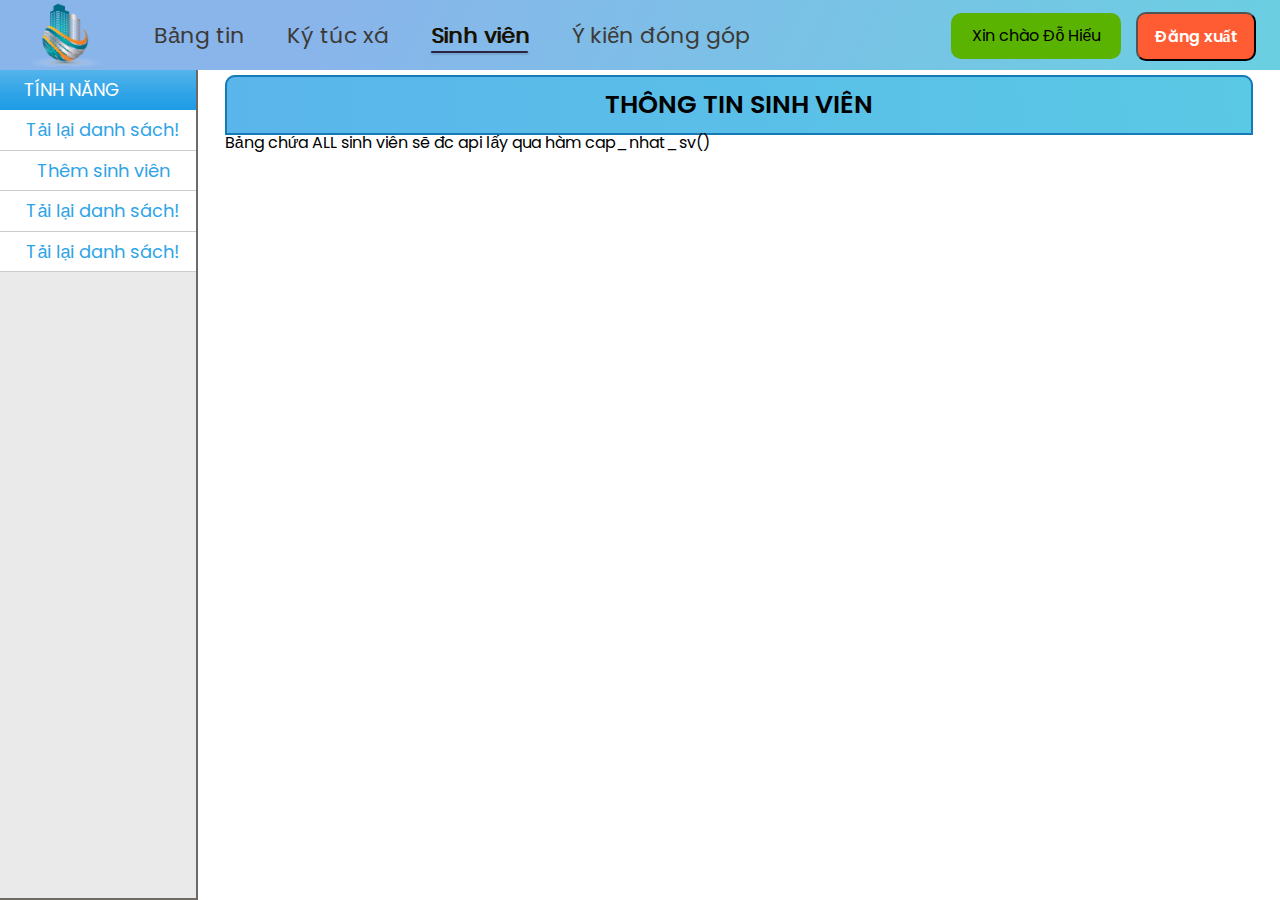
==== quan_ly.html @ 20b8197f "push ngay k nó mà lỗi thì toi!" ====
﻿<!DOCTYPE html>
<html lang="en">
    <head>
        <meta charset="UTF-8" />
        <meta http-equiv="X-UA-Compatible" content="IE=edge" />
        <meta name="viewport" content="width=device-width, initial-scale=1.0" />
        <title>Ký túc xá DKid</title>
        <link
            rel="icon"
            href="./assets/styles/img/favicon.ico"
            type="image/x-icon"
        />
        <!-- Reset CSS -->
        <!--Hiếu pro-->
        <link rel="stylesheet" href="./assets/styles/css/reset.css" />

        <!-- Front Poppins-->
        <link href="assets/fronts/stylesheet.css" rel="stylesheet" />

        <!-- Font_Awesome -->
        <link
            rel="stylesheet"
            href="https://cdnjs.cloudflare.com/ajax/libs/font-awesome/6.4.2/css/all.min.css"
            integrity="sha512-z3gLpd7yknf1YoNbCzqRKc4qyor8gaKU1qmn+CShxbuBusANI9QpRohGBreCFkKxLhei6S9CQXFEbbKuqLg0DA=="
            crossorigin="anonymous"
            referrerpolicy="no-referrer"
        />

        <!-- jquery -->
        <script src="assets/javascripts/jqueryv371.js"></script>
        <!--<script
        src="https://code.jquery.com/jquery-3.7.1.js"
        integrity="sha256-eKhayi8LEQwp4NKxN+CfCh+3qOVUtJn3QNZ0TciWLP4="
        crossorigin="anonymous"
    ></script>-->
        <!-- jconfirm -->
        <script src="assets/javascripts/jquery-confirm.min.js"></script>
        <link
            href="assets/styles/css/jquery-confirm.min.css"
            rel="stylesheet"
        />

        <!--toastr-->
        <link href="assets/styles/css/toastr.min.css" rel="stylesheet" />
        <script src="assets/javascripts/toastr.min.js"></script>

        <!-- <link
        rel="stylesheet"
        href="https://cdnjs.cloudflare.com/ajax/libs/jquery-confirm/3.3.2/jquery-confirm.min.css"
    />
    <script src="https://cdnjs.cloudflare.com/ajax/libs/jquery-confirm/3.3.2/jquery-confirm.min.js"></script> -->
        <!-- Styles -->
        <link rel="stylesheet" href="./assets/styles/css/styles.css" />

        <!--<link
        rel="stylesheet"
        href="https://cdnjs.cloudflare.com/ajax/libs/jquery-confirm/3.3.2/jquery-confirm.min.css"
    />header
    <script src="https://cdnjs.cloudflare.com/ajax/libs/jquery-confirm/3.3.2/jquery-confirm.min.js"></script>-->
        <!--cokkie - đăng nhập-->
        <script src="assets/javascripts/cookie.js"></script>
        <script src="assets/javascripts/control_user.js"></script>
    </head>
    <body>
        <!-- Header -->
        <header class="header fixed">
            <div class="main-content">
                <div class="body">
                    <!-- Logo -->
                    <a href="/">
                        <img
                            src="./assets/styles/img/logo.png"
                            alt="Lesson."
                            class="logo"
                        />
                    </a>

                    <!-- Nav -->
                    <nav class="nav">
                        <ul>
                            <li class="tab-item">
                                <a href="#!">Bảng tin</a>
                            </li>
                            <li class="tab-item">
                                <a href="#!">Ký túc xá</a>
                            </li>
                            <li class="tab-item active">
                                <a href="#!">Sinh viên</a>
                            </li>
                            <li class="tab-item">
                                <a href="#!">Ý kiến đóng góp</a>
                            </li>
                        </ul>
                    </nav>
                    <div id="user-ql" class="user primary">Xin chào Đỗ Hiếu</div>
                    <!-- Action -->
                    <div class="action">
                        <!-- <a href="#!" class="btn sign-up-btn primary hide"
                            >Đăng nhập</a
                        >
                        <a href="#!" class="btn sign-up-btn primary hide"
                            >Đăng ký</a
                        > -->
                        <button id="dang_xuat" class="btn sign-up-btn danger">
                            Đăng xuất
                        </button>
                    </div>
                </div>
            </div>
        </header>
        <!-- END HEADER -->
        <main class="main row">
            <!-- ?      ĐIỀU HƯỚNG       -->
            <div class="dieu-huong">
                <div class="head-dieu-huong">
                    <i class="fa-solid fa-list-check"></i>
                    <p>TÍNH NĂNG</p>
                </div>
                <!-- Điều hướng bảng tin -->
                <ul class="list-dieu-huong list-pane">
                    <li class="item-dieu-huong">
                        <a href="#tin-tuc">
                            <i class="fa-solid fa-chevron-right"></i>Tin tức</a
                        >
                    </li>
                    <li class="item-dieu-huong">
                        <a href="#thong-bao"
                            ><i class="fa-solid fa-chevron-right"></i>Thông
                            báo</a
                        >
                    </li>
                    <li class="item-dieu-huong">
                        <a href="#blog"
                            ><i class="fa-solid fa-chevron-right"></i>Loa
                            phường</a
                        >
                    </li>
                    <li class="item-dieu-huong">
                        <a href="#!"
                            ><i class="fa-solid fa-chevron-right"></i>Bảng tin
                            4</a
                        >
                    </li>
                </ul>
                <!-- Điều hướng Ký túc -->
                <ul class="list-dieu-huong list-pane">
                    <li class="item-dieu-huong">
                        <a href="#k1">
                            <i class="fa-solid fa-chevron-right"></i> Kí túc
                            K1</a
                        >
                    </li>
                    <li class="item-dieu-huong">
                        <a href="#k2">
                            <i class="fa-solid fa-chevron-right"></i> Kí túc
                            K2</a
                        >
                    </li>
                    <li class="item-dieu-huong">
                        <a href="#k3">
                            <i class="fa-solid fa-chevron-right"></i> Kí túc
                            K3</a
                        >
                    </li>
                </ul>
                <!-- Điều hướng Sinh viên -->
                <ul class="list-dieu-huong list-pane active">
                    <li class="item-dieu-huong">
                        <button id="tai_lai_ds_sv">
                            <i class="fa-solid fa-chevron-right"></i>Tải lại
                            danh sách!
                        </button>
                    </li>
                    <li class="item-dieu-huong">
                        <button id="them_sv">
                            <i class="fa-solid fa-chevron-right"></i>Thêm sinh
                            viên
                        </button>
                    </li>

                    <li class="item-dieu-huong active">
                        <button>
                            <i class="fa-solid fa-chevron-right"></i>Tải lại
                            danh sách!
                        </button>
                    </li>
                    <li class="item-dieu-huong">
                        <button>
                            <i class="fa-solid fa-chevron-right"></i>Tải lại
                            danh sách!
                        </button>
                    </li>
                </ul>
                <!-- Điều hướng Feedback -->
                <ul class="list-dieu-huong list-pane">
                    <li class="item-dieu-huong">
                        <a href=""
                            ><i class="fa-solid fa-chevron-right"></i>Ý kiến
                            1</a
                        >
                    </li>
                    <li class="item-dieu-huong">
                        <a href=""
                            ><i class="fa-solid fa-chevron-right"></i>Ý kiến
                            2</a
                        >
                    </li>
                    <li class="item-dieu-huong">
                        <a href=""
                            ><i class="fa-solid fa-chevron-right"></i>Ý kiến
                            3</a
                        >
                    </li>
                    <li class="item-dieu-huong">
                        <a href=""
                            ><i class="fa-solid fa-chevron-right"></i>Ý kiến
                            4</a
                        >
                    </li>
                </ul>
            </div>

            <!-- ============= NỘI DUNG =========== -->
            <div class="noi-dung">
                <!--========= Bảng tin ========-->
                <div class="bang-tin tab-pane">
                    <div class="container">
                        <!--  Tin tức! -->
                        <div id="tin-tuc" class="tin-tuc">
                            <div class="titile-tintuc">
                                <i class="fa-regular fa-newspaper"></i>
                                <h2>TIN TỨC</h2>
                            </div>
                            <div class="list-tin-tuc">
                                <div class="item-tin-tuc">
                                    <p class="time">
                                        <span>26/04/2022 09:43</span>
                                    </p>
                                    <a href="#!">
                                        <img
                                            src="./assets/styles/img/anh1.png"
                                            alt=""
                                            class="image"
                                        />
                                        <p class="desc">
                                            Hội thảo triển khai Giáo dục STEM
                                            trong các trường THPT tỉnh Thái
                                            Nguyên.
                                        </p>
                                    </a>
                                </div>
                                <div class="item-tin-tuc">
                                    <p class="time">
                                        <span>02/12/2021 00:00</span>
                                    </p>
                                    <a href="#!">
                                        <img
                                            src="./assets/styles/img/anh-2.jpg"
                                            alt=""
                                            class="image"
                                        />
                                        <p class="desc">
                                            Tuần sinh hoạt công dân dành cho
                                            sinh viên K57 năm học 2021-2022.
                                        </p>
                                    </a>
                                </div>
                                <div class="item-tin-tuc">
                                    <p class="time">
                                        <span>02/11/2021 00:00</span>
                                    </p>
                                    <a href="#!">
                                        <img
                                            src="./assets/styles/img/anh-3.jpg"
                                            alt=""
                                            class="image"
                                        />
                                        <p class="desc">
                                            Đề tài của trường đại học kỹ thuật
                                            công nghiệp, ĐH Thái Nguyên đạt giải
                                            thưởng sáng tạo khoa học.
                                        </p>
                                    </a>
                                </div>
                            </div>
                        </div>
                        <!-- Thông báo -->
                        <div id="thong-bao" class="thong-bao">
                            <div class="header-thong-bao">
                                <i class="fa-solid fa-envelope-open-text"></i>
                                <h2>THÔNG BÁO</h2>
                            </div>
                            <div class="row-thong-bao">
                                <div class="cot-trai">
                                    <div class="wrap-img">
                                        <img
                                            src="./assets/styles/img/thongbao.png"
                                            alt=""
                                            class="img-thong-bao"
                                        />
                                    </div>
                                    <p class="time">
                                        <span>07/11/2023 11:01</span>
                                    </p>
                                    <p class="desc">
                                        <a href="#!">
                                            Thông báo số 1031/TB-ĐHKTCN ngày
                                            07/11/2023 Về việc chuẩn bị cho việc
                                            đình chỉ thi đối với sinh viên còn
                                            nợ học phí học kỳ 1 năm học
                                            2023-2024.
                                        </a>
                                        <img
                                            class="new-icon"
                                            src="./assets/styles/img/new-icon.gif"
                                            alt=""
                                        />
                                    </p>
                                </div>
                                <div class="cot-phai">
                                    <ul class="list-thong-bao">
                                        <li class="item-thong-bao">
                                            <div class="xem-tb">
                                                <i
                                                    class="fa-solid fa-angles-right"
                                                ></i>
                                                <a href="#!"
                                                    >Danh sách sinh viên dự xét
                                                    chuẩn đầu ra ngoại ngữ,
                                                    thưởng điểm miễn học các học
                                                    phần tiếng Anh tháng 10 năm
                                                    2023.</a
                                                >
                                                <img
                                                    class="new-icon"
                                                    src="./assets/styles/img/new-icon.gif"
                                                    alt=""
                                                />
                                            </div>
                                            <p class="time">03/11/2023 13:20</p>
                                        </li>
                                        <li class="item-thong-bao">
                                            <div class="xem-tb">
                                                <i
                                                    class="fa-solid fa-angles-right"
                                                ></i>
                                                <a href="#!"
                                                    >Thông báo về việc rút học
                                                    phần nhưng không rút học phí
                                                    học kỳ 1 năm học
                                                    2023-2024</a
                                                >
                                                <img
                                                    class="new-icon"
                                                    src="./assets/styles/img/new-icon.gif"
                                                    alt=""
                                                />
                                            </div>
                                            <p class="time">19/10/2023 09:23</p>
                                        </li>
                                        <li class="item-thong-bao">
                                            <div class="xem-tb">
                                                <i
                                                    class="fa-solid fa-angles-right"
                                                ></i>
                                                <a href="#!"
                                                    >Thông báo Xét đơn của sinh
                                                    viên xin tiếp tục theo học,
                                                    nghỉ học tạm thời, thôi học,
                                                    chuyển trường, chuyển ngành
                                                    đào tạo, chuyển hệ đào tạo,
                                                    học cùng lúc 2 chương trình
                                                    học kỳ II năm học 2023 -
                                                    2024</a
                                                >
                                                <img
                                                    class="new-icon"
                                                    src="./assets/styles/img/new-icon.gif"
                                                    alt=""
                                                />
                                            </div>
                                            <p class="time">09/10/2023 15:25</p>
                                        </li>
                                        <li class="item-thong-bao">
                                            <div class="xem-tb">
                                                <i
                                                    class="fa-solid fa-angles-right"
                                                ></i>
                                                <a href="#!"
                                                    >Danh sách sinh viên đạt
                                                    chuẩn đầu ra ngoại ngữ,
                                                    thưởng điểm miễn học các học
                                                    phần tiếng Anh tháng 9 năm
                                                    2023.</a
                                                >
                                                <img
                                                    class="new-icon"
                                                    src="./assets/styles/img/new-icon.gif"
                                                    alt=""
                                                />
                                            </div>
                                            <p class="time">09/10/2023 15:25</p>
                                        </li>
                                        <li class="item-thong-bao">
                                            <div class="xem-tb">
                                                <i
                                                    class="fa-solid fa-angles-right"
                                                ></i>
                                                <a href="#!"
                                                    >Danh sách sinh viên đạt
                                                    chuẩn đầu ra ngoại ngữ,
                                                    thưởng điểm miễn học các học
                                                    phần tiếng Anh tháng 9 năm
                                                    2023.</a
                                                >
                                                <img
                                                    class="new-icon"
                                                    src="./assets/styles/img/new-icon.gif"
                                                    alt=""
                                                />
                                            </div>
                                            <p class="time">09/10/2023 15:25</p>
                                        </li>
                                        <li class="item-thong-bao">
                                            <div class="xem-tb">
                                                <i
                                                    class="fa-solid fa-angles-right"
                                                ></i>
                                                <a href="#!"
                                                    >Thông báo số 883/TB-ĐHKTCN
                                                    ngày 29/9/2023 về việc thu
                                                    học phí học kỳ 1 năm học
                                                    2023-2024</a
                                                >
                                                <img
                                                    class="new-icon"
                                                    src="./assets/styles/img/new-icon.gif"
                                                    alt=""
                                                />
                                            </div>
                                            <p class="time">29/09/2023 16:15</p>
                                        </li>
                                    </ul>
                                </div>
                            </div>
                        </div>
                        <!-- blog -->
                        <div class="blog" id="blog">
                            <!-- header-blog  -->
                            <div class="header-thong-bao">
                                <i class="fa-solid fa-earth-americas"></i>
                                <h2>Ký túc.blog</h2>
                            </div>
                            <!-- content - blog -->
                            <div class="content-blog">
                                <!-- có bài đăng naopf ném vào body đê -->
                                <div class="body-blog">
                                    <!-- header blog -->
                                    <div class="header-blog">
                                        <div class="row">
                                            <div class="colum-1">
                                                <h2 class="title-blog">
                                                    Ký túc Blog

                                                    <span
                                                        >chia sẻ together
                                                        <i
                                                            class="fa-solid fa-pen"
                                                        ></i>
                                                    </span>
                                                </h2>
                                                <p class="data">
                                                    Để đạt được kết quả tốt
                                                    trong mọi việc ta cần xác
                                                    định mục tiêu rõ ràng cho
                                                    việc đó. Học lập trình cũng
                                                    không là ngoại lệ.
                                                </p>
                                                <button class="btn">
                                                    Đăng bài ngay
                                                </button>
                                            </div>
                                            <div class="colum-2">
                                                <img
                                                    src="./assets/styles/img/Banner_blog.png"
                                                    alt=""
                                                />
                                            </div>
                                        </div>
                                    </div>
                                    <div class="cac-blog">
                                        <!-- block item -->
                                        <div class="blog-item">
                                            <div class="title-blog-item">
                                                <i
                                                    class="fa-brands fa-readme"
                                                ></i>
                                                <h2 class="tieu-de-blog">
                                                    Blog_T1111 (id blog)
                                                </h2>
                                            </div>
                                            <div class="noi-dung-blog">
                                                <img
                                                    src="/assets/styles/img/anh-2.jpg"
                                                    alt=""
                                                />
                                                <h3 class="title-data-blog">
                                                    Lorem ipsum dolor sit amet.
                                                </h3>
                                                <p class="data-blog">
                                                    Lorem ipsum dolor, sit amet
                                                    consectetur adipisicing
                                                    elit. Quas voluptatum
                                                    reiciendis quo eum natus,
                                                    nemo saepe reprehenderit
                                                    perspiciatis inventore.
                                                    Odit, pariatur odio! Velit
                                                    atque voluptas quo aperiam
                                                    quidem? Dolorem itaque
                                                    aperiam recusandae,. Dicta
                                                    quisquam debitis magni
                                                    pariatur ratione aperiam
                                                    quod doloremque atque?
                                                    Dolores incidunt voluptatem
                                                    reiciendis eius sunt
                                                    quisquam tenetur inventore
                                                    reprehenderit vero quis
                                                    repellendus quos nemo soluta
                                                    debitis deserunt. Eum id
                                                    facere, dolores magni eos
                                                    aliquid esse doloribus!
                                                </p>
                                            </div>
                                            <hr />
                                            <div class="footer-blog">
                                                <p class="tac-gia">
                                                    <span class="black"
                                                        >Tác giả:</span
                                                    >
                                                    Đỗ Văn Hiếu
                                                </p>
                                                <p class="time">09/11/2023</p>
                                            </div>
                                        </div>
                                        <!-- end blog-item -->
                                        <!-- block item -->
                                        <div class="blog-item">
                                            <div class="title-blog-item">
                                                <i
                                                    class="fa-brands fa-readme"
                                                ></i>
                                                <h2 class="tieu-de-blog">
                                                    Blog_T1111 (id blog)
                                                </h2>
                                            </div>
                                            <div class="noi-dung-blog">
                                                <img
                                                    src="/assets/styles/img/anh-3.jpg"
                                                    alt=""
                                                />
                                                <h3 class="title-data-blog">
                                                    Lorem ipsum dolor sit amet.
                                                </h3>
                                                <p class="data-blog">
                                                    Lorem ipsum dolor, sit amet
                                                    consectetur adipisicing
                                                    elit. Quas voluptatum
                                                    reiciendis quo eum natus,
                                                    nemo saepe reprehenderit
                                                    perspiciatis inventore.
                                                    Odit, pariatur odio! Velit
                                                    atque voluptas quo aperiam
                                                    quidem? Dolorem itaque
                                                    aperiam recusandae,
                                                    voluptate adipisci in
                                                    repudiandae fugit unde animi
                                                    eaque eligendi sed
                                                    perferendis ab fugiat, ipsum
                                                    quo officia consectetur
                                                    laudantium maiores
                                                    temporibus. Dicta quisquam
                                                    debitis magni pariatur
                                                    ratione aperiam quod
                                                    doloremque atque? Dolores
                                                    incidunt voluptatem
                                                    reiciendis eius sunt
                                                    quisquam tenetur inventore
                                                    reprehenderit vero quis
                                                    repellendus quos nemo soluta
                                                    debitis deserunt, esse
                                                    molestiae ipsum quibusdam
                                                    recusandae minima at maxime
                                                    libero provident veritatis.
                                                    Eum id facere, dolores magni
                                                    eos aliquid esse doloribus!
                                                </p>
                                            </div>
                                            <hr />
                                            <div class="footer-blog">
                                                <p class="tac-gia">
                                                    <span class="black"
                                                        >Tác giả:</span
                                                    >
                                                    Đỗ Văn Hiếu
                                                </p>
                                                <p class="time">09/11/2023</p>
                                            </div>
                                        </div>
                                        <!-- end blog-item -->
                                    </div>
                                </div>
                            </div>
                        </div>
                    </div>
                </div>
                <!--======== Ký túc Xá ============-->
                <div class="ky-tuc-xa tab-pane"></div>
                <!-- ========= Sinh viên -->
                <div class="sinh-vien tab-pane active">
                    <div class="body-sv scorball">
                        <!-- content-sv phàn chứa nội dung đc cách lề -->
                        <div class="content-sv">
                            <!-- title -->
                            <!-- <div class="header-sv">
                                <h2>
                                    div <br />
                                    header-sv tạm thời để đây - rộng 100 h~70px
                                    content-sv <br />- chưa biết cho j vao Những
                                    thành viên uy tín của chúng tôi!
                                </h2>
                            </div> -->
                            <!-- đến phần main-sv ( chứa bảng thông tin sinh viên...) -->
                            <div class="main-sv">
                                <div class="header-sv">
                                    <h3 class="title-main-sv">
                                        THÔNG TIN SINH VIÊN
                                    </h3>
                                </div>
                                <!-- chứa table sinh viên trong div này -->
                                <div
                                    class="div-chua-table-sv"
                                    id="div_chua_table_sv"
                                >
                                    Bảng chứa ALL sinh viên sẽ đc api lấy qua
                                    hàm cap_nhat_sv()
                                </div>
                                <!-- Hết div chứa table -->
                            </div>
                        </div>
                    </div>
                </div>
                <!-- ==========Ý kiến đóng góp ============-->
                <div class="Y-kien-dong-gop tab-pane">
                    <!-- Ý kiến đóng góp
                    <button id="aq"></button>
                    <div id="kq_all_sv"></div> -->
                </div>
            </div>
        </main>

        <!-- Js code -->
        <script src="assets/javascripts/admin.js"></script>
        <!-- <script src="assets/javascripts/giao_dien.js"></script> -->
    </body>
</html>
---- assets/fronts/stylesheet.css ----
@font-face {
    font-family: 'Poppins';
    src: url('./Poppins/Poppins-BlackItalic.woff2') format('woff2'),
        url('./Poppins/Poppins-BlackItalic.woff') format('woff');
    font-weight: 900;
    font-style: italic;
    font-display: swap;
}

@font-face {
    font-family: 'Poppins';
    src: url('./Poppins/Poppins-Black.woff2') format('woff2'),
        url('./Poppins/Poppins-Black.woff') format('woff');
    font-weight: 900;
    font-style: normal;
    font-display: swap;
}

@font-face {
    font-family: 'Poppins';
    src: url('./Poppins/Poppins-Bold.woff2') format('woff2'),
        url('./Poppins/Poppins-Bold.woff') format('woff');
    font-weight: bold;
    font-style: normal;
    font-display: swap;
}

@font-face {
    font-family: 'Poppins';
    src: url('./Poppins/Poppins-ExtraLightItalic.woff2') format('woff2'),
        url('./Poppins/Poppins-ExtraLightItalic.woff') format('woff');
    font-weight: 200;
    font-style: italic;
    font-display: swap;
}

@font-face {
    font-family: 'Poppins';
    src: url('./Poppins/Poppins-ExtraBoldItalic.woff2') format('woff2'),
        url('./Poppins/Poppins-ExtraBoldItalic.woff') format('woff');
    font-weight: bold;
    font-style: italic;
    font-display: swap;
}

@font-face {
    font-family: 'Poppins';
    src: url('./Poppins/Poppins-BoldItalic.woff2') format('woff2'),
        url('./Poppins/Poppins-BoldItalic.woff') format('woff');
    font-weight: bold;
    font-style: italic;
    font-display: swap;
}

@font-face {
    font-family: 'Poppins';
    src: url('./Poppins/Poppins-ExtraLight.woff2') format('woff2'),
        url('./Poppins/Poppins-ExtraLight.woff') format('woff');
    font-weight: 200;
    font-style: normal;
    font-display: swap;
}

@font-face {
    font-family: 'Poppins';
    src: url('./Poppins/Poppins-Italic.woff2') format('woff2'),
        url('./Poppins/Poppins-Italic.woff') format('woff');
    font-weight: normal;
    font-style: italic;
    font-display: swap;
}

@font-face {
    font-family: 'Poppins';
    src: url('./Poppins/Poppins-ExtraBold.woff2') format('woff2'),
        url('./Poppins/Poppins-ExtraBold.woff') format('woff');
    font-weight: bold;
    font-style: normal;
    font-display: swap;
}

@font-face {
    font-family: 'Poppins';
    src: url('./Poppins/Poppins-Regular.woff2') format('woff2'),
        url('./Poppins/Poppins-Regular.woff') format('woff');
    font-weight: normal;
    font-style: normal;
    font-display: swap;
}

@font-face {
    font-family: 'Poppins';
    src: url('./Poppins/Poppins-SemiBoldItalic.woff2') format('woff2'),
        url('./Poppins/Poppins-SemiBoldItalic.woff') format('woff');
    font-weight: 600;
    font-style: italic;
    font-display: swap;
}

@font-face {
    font-family: 'Poppins';
    src: url('./Poppins/Poppins-LightItalic.woff2') format('woff2'),
        url('./Poppins/Poppins-LightItalic.woff') format('woff');
    font-weight: 300;
    font-style: italic;
    font-display: swap;
}

@font-face {
    font-family: 'Poppins';
    src: url('./Poppins/Poppins-Medium.woff2') format('woff2'),
        url('./Poppins/Poppins-Medium.woff') format('woff');
    font-weight: 500;
    font-style: normal;
    font-display: swap;
}

@font-face {
    font-family: 'Poppins';
    src: url('./Poppins/Poppins-SemiBold.woff2') format('woff2'),
        url('./Poppins/Poppins-SemiBold.woff') format('woff');
    font-weight: 600;
    font-style: normal;
    font-display: swap;
}

@font-face {
    font-family: 'Poppins';
    src: url('./Poppins/Poppins-Thin.woff2') format('woff2'),
        url('./Poppins/Poppins-Thin.woff') format('woff');
    font-weight: 100;
    font-style: normal;
    font-display: swap;
}

@font-face {
    font-family: 'Poppins';
    src: url('./Poppins/Poppins-MediumItalic.woff2') format('woff2'),
        url('./Poppins/Poppins-MediumItalic.woff') format('woff');
    font-weight: 500;
    font-style: italic;
    font-display: swap;
}

@font-face {
    font-family: 'Poppins';
    src: url('./Poppins/Poppins-Light.woff2') format('woff2'),
        url('./Poppins/Poppins-Light.woff') format('woff');
    font-weight: 300;
    font-style: normal;
    font-display: swap;
}

@font-face {
    font-family: 'Poppins';
    src: url('./Poppins/Poppins-ThinItalic.woff2') format('woff2'),
        url('./Poppins/Poppins-ThinItalic.woff') format('woff');
    font-weight: 100;
    font-style: italic;
    font-display: swap;
}
---- assets/styles/css/styles.css ----
* {
    box-sizing: border-box;
}
/* width */
::-webkit-scrollbar {
    width: 10px;
}

/* Track */
::-webkit-scrollbar-track {
    box-shadow: inset 0 0 5px grey;
}

/* Handle */
::-webkit-scrollbar-thumb {
    background: var(--back-primary);
}

/* Handle on hover */
::-webkit-scrollbar-thumb:hover {
    background: var(--chu-dam-color);
}

:root {
    --primary-color: #2da3e7;
    --nhat-primary-color: #c5e6f8;
    --chu-color: #2fa4e7;
    --chu-dam-color: #157ab5;
    --nen-phong-xam: #9494b8;
    --mau-chu-trang-xam: #f2f2f2;
    --nen-phong-xanh: #00e64d;
    --nen-phong-cam: #ff8c1a;
    --text-color: #45494d;
    --nen-xam: #eaeaea;
    --mau-time: #868e96;
    --mau-chu-theP: #343a40;
    --back-primary: linear-gradient(#54b4eb, #2fa4e7 60%, #1d9ce5);
}
.tay {
    cursor: pointer;
}

html {
    font-size: 62.5%;
    font-family: "Poppins", sans-serif;
}
.tren-duoi-5 {
    padding: 5px 0 !important;
}

.lh-14 {
    line-height: 1.4 !important;
}

body {
    height: 100vh;
    font-size: 1.6rem;
    font-family: "Poppins", sans-serif;
}

/* Common */
.new-icon {
    height: 20px;
    width: 30px;
}
a {
    text-decoration: none;
    font-family: "Poppins", sans-serif !important;
}

tr:hover {
    background: rgba(102, 179, 255, 0.3);
}

tr:hover .more-info {
    background: rgba(102, 179, 255, 0.3);
}

button {
    font-family: "Poppins";
    font-weight: 400;
    font-size: 1.6rem;
    line-height: calc(28 / 16);
    color: #7a7a7e;
}

.btn {
    display: inline-block;
    min-width: 118px;
    padding: 0 16px;
    line-height: 45px;
    font-weight: 600;
    font-size: 1.6rem;
    text-align: center;
    color: #ffffff;
    border-radius: 10px;
}

.btn:hover {
    opacity: 0.9;
    cursor: pointer;
}

.main-content {
    width: 1440px;
    max-width: calc(100% - 48px);
    margin-left: auto;
    margin-right: auto;
}

.line-clamp {
    display: -webkit-box;
    -webkit-line-clamp: var(--line-clamp, 1);
    -webkit-box-orient: vertical;
    overflow: hidden;
}

.line-clamp.line-2 {
    --line-clamp: 2;
}

.break-all {
    word-break: break-all;
}

.hide {
    display: none;
}

.danger {
    background: #ff5c33;
}

.primary {
    background: #59b300;
}

.btn-choose {
    width: 100%;
    border: none;
    border-bottom: 1px solid #dee2e6;
    padding: 0;
    display: block;
    background-color: #fff;
    color: #2ca3e7;
    cursor: pointer;
    font-weight: 500;
    font-size: 1.6rem;
    padding: 10px 0;
    /* margin: 0 5px; */
}

.btn-choose:hover {
    color: #157ab5 !important;
}

.hide {
    display: none;
}
/* end commom  */

/* cai nao đó */
.list-pane,
.tab-pane {
    display: none;
}

.list-pane.active,
.tab-pane.active {
    display: block;
}

/* Header */
.header {
    height: 70px;
    background-color: #6acfe1;
    background-image: linear-gradient(295deg, #6acfe1 0%, #89b5eb 74%);
}

.header.fixed {
    position: sticky;
    top: 0;
    z-index: 100;
}

.header .body {
    display: flex;
    align-items: center;
    /* padding: 14px 0 8px; */
}

.nav {
    margin-left: 29px;
}

.nav ul {
    display: flex;
}

.nav a {
    position: relative;
    padding: 8px 21px;
    font-size: 2.2rem;
    color: #3d3a35;
}

.nav a:hover,
.nav li.active a {
    text-shadow: 1px 0 0 currentColor;
    color: #171100;
}

.nav li.active a::after {
    position: absolute;
    left: 21px;
    bottom: 6px;
    content: "";
    display: block;
    width: calc(100% - 44px);
    height: 2px;
    background: #292542;
    border-radius: 1px;
    box-shadow: 0px 1px 1px 1px rgba(0, 0, 0, 0.1);
}

.header .sign-up-btn {
    min-width: 120px;
}

.header .user {
    margin-left: auto;
    margin-right: 15px;
    min-width: 170px;
    text-align: center;
    padding: 15px 20px;
    border-radius: 10px;
}

.main-content .logo {
    width: 80px;
    /* transform: scale(1.3); */
    /* transition: transform 0.5s linear; */
}

.main-content .logo:hover {
    transition: transform 0.2s linear;
    transform-style: preserve-3D;
    transform: scale(1.1);
}

/* end header */

/* Main */

.main {
    display: flex;
}

.main .dieu-huong {
    flex-grow: 1;
    width: 200px;
    background-color: var(--nen-xam);
    border-right: solid 2px #6c6a67;
    border-bottom: solid 2px #6e6b64;
}

.main .noi-dung {
    height: calc(100vh - 70px);
    width: calc(100vw - 200px);
    flex-grow: 8;
    /* background-color: wheat; */
    margin: 0 7px;
    overflow-x: hidden;
    scroll-behavior: smooth;
}

/* dieu huong */
.head-dieu-huong {
    position: sticky;
    top: 0;
    display: flex;
    background-image: var(--back-primary);
    color: #fff;
    /* height: 40px; */
    padding: 11px 6px;
    font-size: 1.8rem;
}
.head-dieu-huong i {
    margin-left: 11px;
    margin-right: 7px;
}
.list-dieu-huong .item-dieu-huong button,
.list-dieu-huong .item-dieu-huong a {
    display: inline-block;
    background-color: #fff;
    color: var(--chu-color);
    border: none;
    border-bottom: 1.5px solid #ccc;
    padding: 10px 0 10px 15px;
    width: 100%;
    font-size: 1.8rem;
    font-weight: 400;
    font-family: "Poppins", sans-serif !important;
}

.list-dieu-huong .item-dieu-huong i {
    transform: scale(0.8);
    margin-right: 3px;
}

.list-dieu-huong .item-dieu-huong button:hover,
.list-dieu-huong .item-dieu-huong a:hover {
    cursor: pointer;
    color: var(--chu-dam-color);
}

.list-dieu-huong .item-dieu-huong button {
    padding: 4px 0 4px 8px;
}
/* =========== Ký túc Xá =========== */

/* .header-ktx {
    font-weight: 600;
    font-size: 2rem;
    max-width: 100%;
    height: 45px;
    display: flex;
    align-items: center;
    justify-content: center;
    padding: 10px 0;
    border: solid 3px #007acc;
    border-top: none;
    box-shadow: 4px -3px 9px 8px rgba(0, 153, 255, 0.2);
    text-align: center;
    color: var(--chu-color);
    position: sticky;
    top: 0;
    background-color:  #1E6771
    ;
} */

/* ========== Tòa nhà - phòng ==========*/

.nha {
    /* Dùng Grid */
    display: grid;

    /* Tạo 10 cột */
    grid-template-columns: repeat(10, 1fr);

    /* Tạo 5 hàng */
    grid-template-rows: repeat(5, 1fr);

    /* Khoảng cách giữa các cell */
    gap: 4px;

    height: 580px;
}

.phong-thieu {
    background-color: var(--nen-phong-cam);
}

.phong-du {
    background-color: var(--nen-phong-xanh);
}

.phong-trong {
    background-color: var(--nen-phong-xam);
}

/* Thêm class phòng thiếu phòng đủ để tạo màu. 2 thẻ p bên trong ghi thông tin là đủ r. ấn vào show thêm thông tin */

.phong {
    /* background: orange;
     */
    background-image: url("../img/phongkt.png");
    background-repeat: no-repeat;
    background-size: contain;
    border: solid 2px #000080;
    text-align: center;
    padding-top: 30%;
    cursor: pointer;
    transition: transform 0.5s ease;
}

.phong:hover {
    transform: scale(1.1);
}

.nha .phong p {
    font-size: 1.8rem;
    font-weight: 500;
    color: var(--mau-chu-trang-xam);
}

.day-nha {
    margin-top: 15px;
    background: #e6ffff;
    border: solid 2px var(--chu-dam-color);
    border-top-left-radius: 5px;
    border-top-right-radius: 5px;
    padding: 0 5px;
}

.title-nha {
    display: flex;
    align-items: center;
    justify-content: center;
    height: 60px; /* Điều này giúp căn giữa theo chiều dọc */
    font-weight: 500;
    font-size: 3.5rem;
    display: flex;
    /* padding: 10px 0; */
}

/* ======= Phần bảng tin ======= */

.noi-dung .container {
    margin: 4px;
}
.noi-dung .body {
}

.thong-bao,
.tin-tuc {
    /* box-shadow: 0px -14px 43px 0px rgba(0, 0, 0, 0.1); */
    box-shadow: 12px 21px 32px 11px rgba(0, 0, 0, 0.1);
}

.header-thong-bao,
.titile-tintuc {
    width: 100%;
    height: 45px;
    background-color: var(--primary-color);
    color: var(--mau-chu-trang-xam);
    display: flex;
    align-items: center;
    border-top-right-radius: 4px;
    border-top-left-radius: 4px;
}

.header-thong-bao h2,
.titile-tintuc h2 {
    color: var(--mau-chu-trang-xam);
    font-weight: 400;
    font-size: 2rem;
    margin-left: 15px;
}

.header-thong-bao i,
.titile-tintuc i {
    font-size: 1.8rem;
    margin-left: 20px;
}

.list-tin-tuc {
    margin-top: 5px;
    display: flex;
    gap: 10px;
}

.item-tin-tuc .time {
    display: flex;
    padding: 8px 0;
    padding-right: 10px;
    font-style: italic;
    color: #343a40;
    font-size: 1.5rem;
    background-color: var(--nhat-primary-color);
}

.item-tin-tuc span {
    margin-left: auto;
}

.item-tin-tuc {
    flex: 1;
}
.item-tin-tuc .image {
    height: 230px;
    width: 100%;
    height: 227px;
    object-fit: cover;
}
.cot-trai .desc a {
    color: #343a40;
}

.item-tin-tuc .desc {
    background: var(--nhat-primary-color);
    color: #343a40;
    text-align: center;
    padding: 8px 4px;
    font-size: 1.6rem;
    line-height: 1.4;
}

/*  ========= Thông báo ======== */
.row-thong-bao {
    display: flex;
}
.header-thong-bao {
    margin: 10px 0 10px 0;
    display: flex;
    align-items: center;
}

.thong-bao .img-thong-bao {
    width: 450px;
    /* height: 200px; */
    /* height: 100%; */
    object-fit: cover;
}

.row-thong-bao .cot-trai {
    width: 550px;
    border-right: 1px solid var(--mau-time);
}

.wrap-img {
    display: flex;
    align-items: center;
    justify-content: center;
}

.row-thong-bao .time {
    display: flex;
}

.row-thong-bao .time span {
    margin-left: auto;
    padding: 13px 20px 8px 0;
    color: var(--mau-time);
    font-style: italic;
}

.row-thong-bao .desc {
    margin: 0 10px;
    font-weight: 600;
    font-size: 1.6rem;
    line-height: 1.4;
    color: var(--chu-color);
}

.row-thong-bao .cot-phai {
    margin-left: 3px;
    width: calc(100% - 550px);
}

.item-thong-bao {
    display: flex;
    justify-content: space-between;
    margin: 8px;
    padding-bottom: 8px;
    border-bottom: solid 1px var(--mau-time);
}

.item-thong-bao:last-child {
    border: none;
}

.item-thong-bao .time {
    margin-top: 4px;
    min-width: 130px;
    color: var(--mau-time);
    font-style: italic;
    font-size: 1.4rem;
}

.item-thong-bao a {
    color: var(--mau-chu-theP);
    word-spacing: 2px;
    line-height: 1.4;
    font-weight: 500;
    font-size: 1.7rem;
}

.item-thong-bao i {
    color: var(--chu-color);
}

.cot-trai .desc a:hover,
.item-thong-bao:hover {
    opacity: 0.9;
}

/* =========== blog =========== */

.blog {
    margin-top: 8px;
}

/* ======== content-blog ======== */

.content-blog {
    width: 100%;
    /* border: 2px solid red; */
    display: flex;
    justify-content: center;
}

.body-blog {
    width: calc(100% - 200px);
    /* background-color:  #666666; */
    /* border: 2px solid red; */
}

.header-blog {
    background: linear-gradient(to right, rgb(72, 141, 252), rgb(27, 107, 247));
    border-radius: 16px;
    overflow: hidden;
    /* height: 270px; */
}

.row {
    display: flex;
}
.colum-1 {
    width: 53%;
    height: 100%;
    padding: 26px;
}

.colum-2 {
    width: 47%;
}

.title-blog {
    color: #fff;
    font-size: 3.2rem;
    font-weight: 700;
    line-height: 1.5;
}

.colum-1 i {
    font-size: 4.5rem;
    margin-left: 10px;
}
.colum-1 .data {
    margin-bottom: 24px;
    margin-top: 0;
    max-width: 600px;
    color: #fff;
    font-size: 2rem;
    font-weight: 400;
    line-height: 1.5;
    margin-bottom: 6px;
    margin-top: 12px;
}

.colum-1 .btn {
    border: 2px solid #fff;
    border-radius: 16px;
    color: #fff;
    display: inline-block;
    font-size: 1.4rem;
    font-weight: 700;
    min-width: 124px;
    padding: 4px 10px;
    text-align: center;
    transition: 0.2s ease;
    background-color: transparent;
    margin-left: 250px;
}

.colum-2 img {
    display: block;
    margin-right: 200px;
}

/*  ===== blog-item ====== */

.blog-item {
    margin-top: 15px;
    padding: 20px;
    border: 1px solid var(--nhat-primary-color);
    border-top-right-radius: 16px;
    border-top-left-radius: 16px;
    box-shadow: inset 0px 0px 15px 2px rgba(21, 122, 181, 0.4);
}

.title-blog-item {
    padding: 15px;
    display: flex;
    width: 100%;
    align-items: center;
    border-top-right-radius: 16px;
    border-top-left-radius: 16px;
    background: linear-gradient(to right, rgb(72, 141, 252), rgb(27, 107, 247));
    color: #fff;
}

.title-blog-item i {
    font-size: 2.3rem;
}

.tieu-de-blog {
    margin-left: 10px;
    font-size: 2.3rem;
    font-weight: 400;
}

.title-data-blog,
.blog-item .data-blog {
    font-size: 1.4em;
    font-weight: 400;
    line-height: 1.4;
    color: var(--mau-chu-theP);
}

.footer-blog {
    display: flex;
    justify-content: space-between;
    align-items: center;
}
.footer-blog .tac-gia {
    font-size: 1.6em;
    font-weight: 400;
    line-height: 1.4;
    color: var(--chu-dam-color);
}

.footer-blog .time {
    font-style: italic;
    font-weight: 500;
    font-size: 1.6rem;
}

.title-data-blog {
    margin-top: 5px;
    font-weight: 600;
    line-height: 1.5;
    font-size: 3rem;
}

.noi-dung-blog img {
    padding: 10px 20px;
    float: right;
    width: 450px;
    object-fit: cover;
}

/*  ======= Phần sinh viên ======= */

.sinh-vien {
    margin-top: 5px;
    width: 100%;
    /* border: 2px solid red; */
}
.body-sv {
    display: flex;
    justify-content: center;
}

.content-sv {
    width: calc(100% - 40px);
    /* border: 2px solid red; */
    display: flex;
    justify-content: center;
    align-items: center;
    flex-direction: column;
}

.header-sv {
    border-top-right-radius: 10px;
    border-top-left-radius: 10px;
    background-color: #5ab5eb;
    background-image: linear-gradient(86deg, #5ab5eb 0%, #5ac9e5 100%);
}

.title-main-sv {
    /* margin-top: 8px; */
    border-top-right-radius: 10px;
    border-top-left-radius: 10px;
    overflow: hidden;
    padding: 15px 0;
    text-align: center;
    font-size: 2.55rem;
    font-weight: 600;
    border: 2px solid var(--chu-dam-color);
}

/* ==========  css table ========  */

.main-sv {
    width: 100%;
}

.div-chua-table-sv {
    margin-top: 0px;
}
.table-sv {
    width: 100%;
}

table {
    border-collapse: collapse;
    width: 100%;
    font-weight: 500;
    font-size: 1.6rem;
    table-layout: auto;
}

th {
    font-size: 1.8rem;
    color: var(--chu-dam-color);
}
td,
th {
    border: 2px solid var(--chu-dam-color);
    padding: 6px 1px;
    text-align: center;
    vertical-align: middle;
}

td:last-child,
th:last-child {
    padding: 0;
    max-width: 65px;
}

.img-in-table {
    width: 50px;
    height: 50px;
    object-fit: cover;
    transform: scale(1.2);
    border-radius: 50%;
    border: 2px solid #3b61df;
}

.div-chua-table-sv a {
    color: #3b61df;
}

.div-chua-table-sv a i {
    padding-right: 7px;
}

.div-chua-table-sv a:hover i {
    display: inline-block;
    animation: shake 1s infinite;
}

.more-info {
    border: none;
    padding: 0 20px;
    background-color: #fff;
    cursor: pointer;
    transform: scale(1.4);
    display: inline;
    padding: 5px 6px;
    color: #1d9ce5;
    border-radius: 20px;
}

.more-info:hover {
    color: rgb(15, 99, 225);
    /* background: rgba(102, 179, 255, 0.3); */
}

td .img_gender {
    font-size: 1rem;
    transform: scale(0.65);
}

@keyframes shake {
    0% {
        transform: translateX(0);
    }
    25% {
        transform: rotate(-10deg);
    }
    50% {
        transform: rotate(10deg);
    }
    75% {
        transform: rotate(-10deg);
    }
    100% {
        transform: translateX(0);
    }
}

.boc_ctsv {
    display: flex;
    margin: 10px;
    /* border: 2px solid green; */
}

.tb_ctsv td {
    padding: 15px;
}
.tb_ctsv tr td:first-child {
    width: 190px;
    max-width: 250px !important;
    /* background-color: #666666; */
}

.tb_ctsv table {
    height: 100%;
}
.boc_tbsv {
    max-width: 60% !important;
    flex-grow: 8;
    margin-left: 8px;
    /* border: 2px solid green; */
}

.imgctsv {
    flex-grow: 2;
    /* border: 2px solid green; */
    width: 450px;
    height: 351Spx;
    max-height: 370px !important;
    max-width: 35%;
    display: flex;
    justify-items: center;
    /* align-items: center; */
}

.imgctsv img {
    border-radius: 4px;
    margin-left: 30px;
    object-fit: cover;
    border: 2px solid var(--chu-color);
}

input[type="text"],
select {
    width: 100%;
    padding: 12px 20px;
    margin: 8px 0;
    display: inline-block;
    border: 1px solid #ccc;
    border-radius: 4px;
    box-sizing: border-box;
    font-size: 1.7rem;
}

.tb-border-none th,
.tb-border-none td {
    border: none;
}

.tb_sua_sv tr,
.tb_sua_sv td {
    padding: 0;
    margin: 0;
}

.imgsuasv {
    margin-left: 5px;
    display: flex;
    flex-direction: column;
    width: 35%;
    max-width: 35%;
    height: 400px;
    max-height: 400px !important;
    display: flex;
    /* justify-items: center; */
    /* border: 2px solid green; */
    /* align-items: center; */
}

.tb_sua_sv {
    width: 65%;
    max-width: 65%;
}

.chon_anh_suasv {
    margin-top: 5px; /* display: block; */
    width: 100%;
    height: 30px;
    /* background-color: #666666; */
}

#img_sua_sv {
    height: 350px;
    max-height: 350px;
    width: 100%;
    object-fit: contain;
    /* border: 2px solid red; */
}

input[type="radio"] {
    cursor: pointer;
}

.tb_insert th:first-child,
.tb_insert td:first-child {
    text-align: right !important;
    margin-right: 14px !important;
}
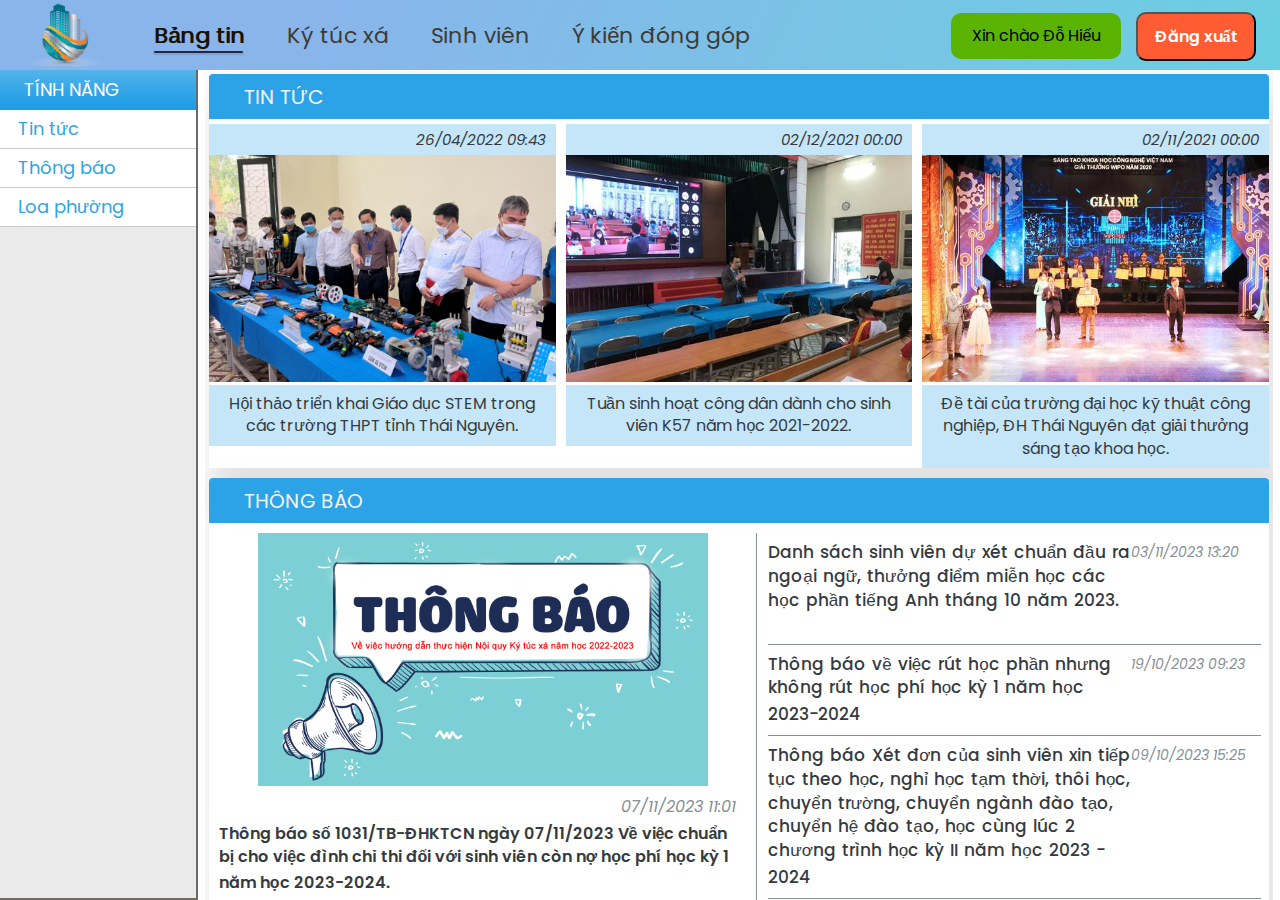
==== commit 5060cbec: "mai thi rồi" ====
--- a/quan_ly.html
+++ b/quan_ly.html
@@ -78,13 +78,13 @@
                     <!-- Nav -->
                     <nav class="nav">
                         <ul>
-                            <li class="tab-item">
+                            <li class="tab-item active">
                                 <a href="#!">Bảng tin</a>
                             </li>
                             <li class="tab-item">
                                 <a href="#!">Ký túc xá</a>
                             </li>
-                            <li class="tab-item active">
+                            <li class="tab-item">
                                 <a href="#!">Sinh viên</a>
                             </li>
                             <li class="tab-item">
@@ -92,7 +92,9 @@
                             </li>
                         </ul>
                     </nav>
-                    <div id="user-ql" class="user primary">Xin chào Đỗ Hiếu</div>
+                    <div id="user-ql" class="user primary">
+                        Xin chào Đỗ Hiếu
+                    </div>
                     <!-- Action -->
                     <div class="action">
                         <!-- <a href="#!" class="btn sign-up-btn primary hide"
@@ -117,7 +119,7 @@
                     <p>TÍNH NĂNG</p>
                 </div>
                 <!-- Điều hướng bảng tin -->
-                <ul class="list-dieu-huong list-pane">
+                <ul class="list-dieu-huong list-pane active">
                     <li class="item-dieu-huong">
                         <a href="#tin-tuc">
                             <i class="fa-solid fa-chevron-right"></i>Tin tức</a
@@ -135,12 +137,12 @@
                             phường</a
                         >
                     </li>
-                    <li class="item-dieu-huong">
+                    <!-- <li class="item-dieu-huong">
                         <a href="#!"
-                            ><i class="fa-solid fa-chevron-right"></i>Bảng tin
-                            4</a
-                        >
-                    </li>
+                            ><i class="fa-solid fa-chevron-right"></i>Đăng
+                            blog</a
+                        >
+                    </li> -->
                 </ul>
                 <!-- Điều hướng Ký túc -->
                 <ul class="list-dieu-huong list-pane">
@@ -164,7 +166,7 @@
                     </li>
                 </ul>
                 <!-- Điều hướng Sinh viên -->
-                <ul class="list-dieu-huong list-pane active">
+                <ul class="list-dieu-huong list-pane">
                     <li class="item-dieu-huong">
                         <button id="tai_lai_ds_sv">
                             <i class="fa-solid fa-chevron-right"></i>Tải lại
@@ -223,7 +225,7 @@
             <!-- ============= NỘI DUNG =========== -->
             <div class="noi-dung">
                 <!--========= Bảng tin ========-->
-                <div class="bang-tin tab-pane">
+                <div class="bang-tin tab-pane active">
                     <div class="container">
                         <!--  Tin tức! -->
                         <div id="tin-tuc" class="tin-tuc">
@@ -614,9 +616,13 @@
                     </div>
                 </div>
                 <!--======== Ký túc Xá ============-->
-                <div class="ky-tuc-xa tab-pane"></div>
+                <div class="ky-tuc-xa tab-pane">
+                    <div class="ky-tuc">
+                        <div id="nd-ki-tuc">Tất cả các nhà ký túc ở đây</div>
+                    </div>
+                </div>
                 <!-- ========= Sinh viên -->
-                <div class="sinh-vien tab-pane active">
+                <div class="sinh-vien tab-pane">
                     <div class="body-sv scorball">
                         <!-- content-sv phàn chứa nội dung đc cách lề -->
                         <div class="content-sv">
--- a/assets/styles/css/styles.css
+++ b/assets/styles/css/styles.css
@@ -22,7 +22,7 @@
 }
 
 :root {
-    --primary-color: #2da3e7;
+    --primary-color: #2da3e7 !important;
     --nhat-primary-color: #c5e6f8;
     --chu-color: #2fa4e7;
     --chu-dam-color: #157ab5;
@@ -77,7 +77,7 @@
 }
 
 button {
-    font-family: "Poppins";
+    font-family: "Poppins" !important;
     font-weight: 400;
     font-size: 1.6rem;
     line-height: calc(28 / 16);
@@ -127,6 +127,10 @@
     display: none;
 }
 
+.pd3 {
+    padding-left: 3px !important;
+    display: inline-block;
+}
 .danger {
     background: #ff5c33;
 }
@@ -678,6 +682,7 @@
     border-top-right-radius: 16px;
     border-top-left-radius: 16px;
     box-shadow: inset 0px 0px 15px 2px rgba(21, 122, 181, 0.4);
+    min-height: 700px !important;
 }
 
 .title-blog-item {
@@ -699,6 +704,7 @@
     margin-left: 10px;
     font-size: 2.3rem;
     font-weight: 400;
+    padding-bottom: 70px;
 }
 
 .title-data-blog,
@@ -888,6 +894,9 @@
     /* border: 2px solid green; */
 }
 
+.pd {
+    padding: 10 px;
+}
 .tb_ctsv td {
     padding: 15px;
 }
@@ -991,4 +1000,44 @@
 .tb_insert td:first-child {
     text-align: right !important;
     margin-right: 14px !important;
-}
+    width: 130px !important;
+}
+
+.search-container {
+    display: flex;
+    max-width: 400px;
+    width: 100%;
+    background-color: #fff;
+    box-shadow: 0 2px 5px rgba(0, 0, 0, 0.1);
+    border-radius: 4px;
+    overflow: hidden;
+}
+
+.search-input {
+    flex: 1;
+    border: none;
+    /* padding: 4px; */
+    font-size: 16px;
+    outline: none;
+}
+
+.search-button {
+    background-color: #fff;
+    color: #4d4c4c;
+    border: none;
+    padding: 02px;
+    margin: 10px;
+    border-radius: 5px;
+}
+
+.search-button:hover {
+    cursor: pointer;
+    background: var(--back-primary);
+    color: #fff;
+}
+
+/* .fix-height {
+    height: 100px;
+    max-height: 300px;
+    overflow: scroll;
+} */
